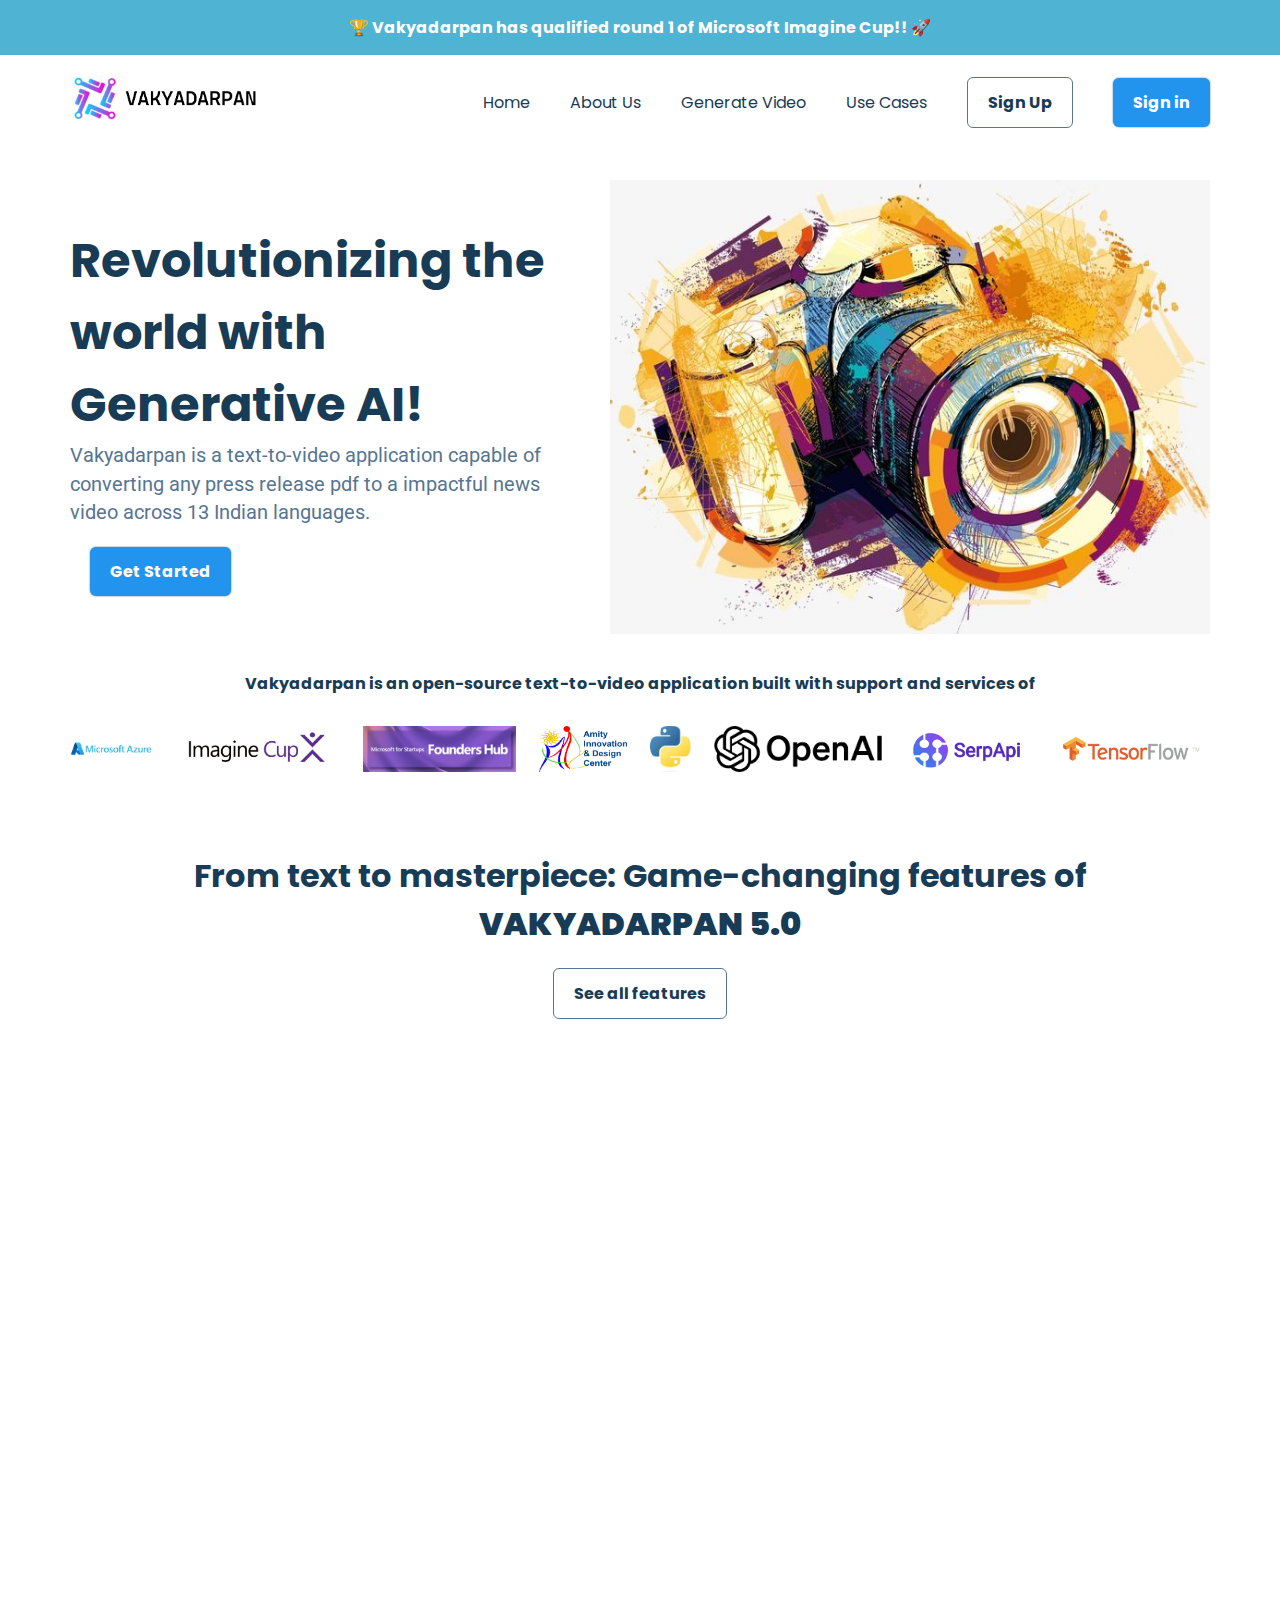
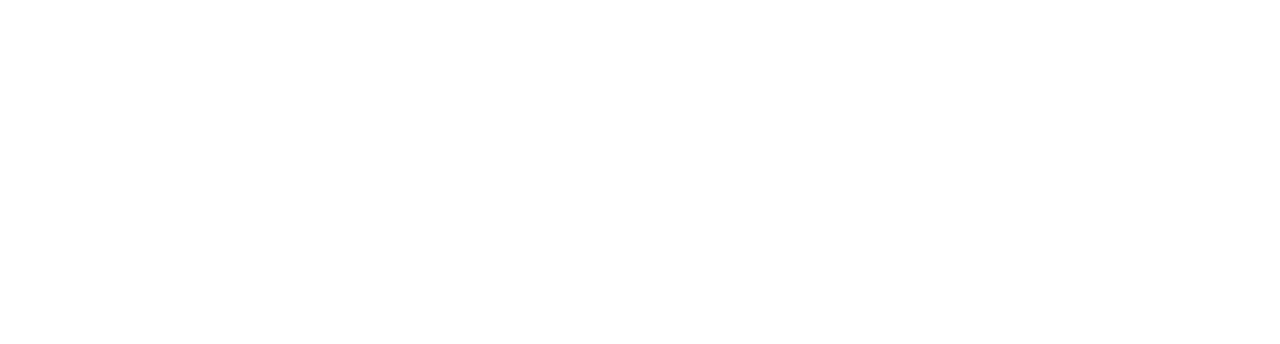
==== templates/index.html @ 8705ab8c "first-commit" ====
<!DOCTYPE html>
<html lang="en">
<head>
    <meta charset="UTF-8">
    <meta name="viewport" content="width=device-width, initial-scale=1.0">
    <title>Vakyadarpan</title>
    <link rel = "stylesheet" href = "/static/styles.css">
</head>
<body>
    <!-- TOP BANNER -->
    <div class="top-banner">
        <div class="container">
            <div class="small-bold-text banner-text">🏆 Vakyadarpan has qualified round 1 of Microsoft Imagine Cup!! 🚀</div>
        </div>
    </div>
    <!-- NAVIGATION BAR-->
    <nav>
        <div class="container main-nav flex">
            <a href = "#" class = "company-logo">
                <img src = "/static/assets/anukriti-logo.png" alt = "company-logo">
            </a>
            <div class="nav-links">
                <ul class = "flex">
                    <li><a href="#" class = "hover-link">Home</a></li>
                    <li><a href="#" class = "hover-link">About Us</a></li>
                    <li><a href="/templates/generate-video-page.html" class = "hover-link">Generate Video</a></li>
                    <li><a href="#" class = "hover-link">Use Cases</a></li>
                    <li><a href="#" class = "hover-link secondary-button">Sign Up</a></li>
                    <li><a href="#" class = "hover-link primary-button">Sign in</a></li>
                </ul>
            </div>
        </div>
    </nav> 
    <!-- HERO SECTION-->
    <header>
        <div class="container header-section flex">
            <div class="header-left">
                <h1>Revolutionizing the world with Generative AI!</h1>
                <p>Vakyadarpan is a text-to-video application capable of converting any press release pdf to a impactful news video across 13 Indian languages.</p>
                <a href = "#" class = "primary-button get-started-button">Get Started</a>
            </div>
            <div class="header-right">
                <img src = "/static/assets/img05.jpg" alt= "hero image">
            </div>
        </div>
    </header>
    <!-- COMPANIES SECTION-->
    <section class="companies-section">
        <div class="container">
            <div class="small-bold-text companies-header">Vakyadarpan is an open-source text-to-video application built with support and services of</div>
            <div class="logos flex">
                <img class ="logo" src="/static/assets/Microsoft-Azure-Logo.jpg" alt="">
                <img class ="logo" src="/static/assets/imagine-cup-logo.jpg" alt="">
                <img class ="logo" src="/static/assets/founders-hub-logo.jpg" alt="">
                <img class ="logo" src="/static/assets/aidc-logo.png" alt="">
                <img class ="logo" src="/static/assets/python logo.jpg" alt="">
                <img class ="logo" src="/static/assets/openai-logo.png" alt="">
                <img class ="logo" src="/static/assets/serp-api logo.png" alt="">
                <img class ="logo" src="/static/assets/tensorflow-logo.png" alt="">
            </div>
        </div>
    </section>
    <!-- FEATURES SECTION-->
    <section class="features-section">
        <div class="container">
            <div class="features-header">
                <h2 class = "features-heading-text">From text to masterpiece: Game-changing features of <b>VAKYADARPAN 5.0</b></h2>
                <a href="" class = "secondary-button">See all features <i class="fa-solid fa-right-long"></i></a>
            </div>
            <div class="features-area flex">
                <div class="features-card">
                    <img src="" alt="">
                </div>
            </div>
        </div>
    </section>
    <section class="big-feature-section"></section>
    <section class="big-feature-section"></section>
    <section class="big-feature-section"></section>
    <section class = "examples-section"></section>
    <section class = "cta-section"></section>
    <footer></footer>
    <div class="sub-footer"></div>
    <div class="spacer" style = "height:100vh;"></div>
    <script src="https://kit.fontawesome.com/ce4baceeeb.js" crossorigin="anonymous"></script>
</body>
</html>
---- static/styles.css ----
/* styles.css */
@import url('https://fonts.googleapis.com/css2?family=Poppins:wght@400;700&family=Roboto:wght@400;700&display=swap');

/* RESETS*/
* {
    margin: 0;
    padding: 0;
    box-sizing: border-box;
}
:root{
    --primary-text-color: #183b56;
    --secondary-text-color: #577592;
    --accent-color: #2294ed;
    --accent-color-dark:#1d69a3;
    --padding-inline-section:20px;
}
body{
    font-family: 'Poppins', sans-serif;
    color:var(--primary-text-color);
}
h1{
    font-size: 3rem;
}
h2{
    font-size: 2rem;
}
h3{
    font-size: 1.5rem;
}
p{
    font-family: 'Roboto',sans-serif;
    font-size:1.25rem;
    color:var(--secondary-text-color);
    line-height: 1.8rem;
}
a{
    text-decoration: none;
    display: inline-block;
}
ul{
    list-style: none;
}

/* UTILITY CLASSES*/
.small-bold-text {
    font-size: 1rem;
    font-weight: 700;
}
.container{
    max-width: 1180px;
    margin: auto;
    padding-inline: var(--padding-inline-section);
}
.flex{
    display: flex;
    align-items: center;
}
.hover-link{
    color:var(--primary-text-color);
    transition: 0.2s ease-out;
}
.hover-link:hover{
    color:var(--accent-color);
}
.primary-button{
    background-color:var(--accent-color);
    border-radius: 6px;
    font-weight: 700;
    color:white !important;
    padding: 12px 20px;
    box-shadow: 0 0 2px var(--secondary-text-color);
    transition: 0.2s ease-out;
}
.primary-button:hover{
    background-color: var(--accent-color-dark);
}
.secondary-button{
    border:0.5px solid var(--secondary-text-color);
    border-radius: 6px;
    font-weight: 700;
    color:var(--primary-text-color) !important;
    padding: 12px 20px;
    transition: 0.2s ease-out;
}
.secondary-button:hover{
    border-color: var(--accent-color);
    color: var(--accent-color) !important;
}
 /* TOP BANNER*/
.banner-text{
    color: white;
    padding: 15px 30px;
    text-align: center;
}
.top-banner{
    background-color: #4fb3d4;

}
/*Nav*/
.main-nav{
    margin-top: 20px;
    justify-content: space-between;
}
.company-logo img{
    width: 200px;
}
.nav-links{
    flex-basis :730px;
}
.nav-links ul{
    justify-content: end;
    gap: 40px;
}
/* Header Section*/
header{
    padding: 50px var(--padding-inline-section) 0;
}
.header-section{
    justify-content: center;
    gap:50px;
}
.header-left{
    max-width: 40vw;
}
.header-left h1{
    margin-top:20px;
}
.get-started-button{
    margin:20px;
}
.header-right img{
    width: 600px;
}
/* COMPANIES SECTION*/
.companies-header{
    text-align: center;
    margin-block: 30px;
    color:var(--primary-text-color);
}
.logo{
    height: 46px;
    gap: 40px;
}
.logos{
    justify-content: space-between;
    flex-wrap: wrap;
}
/*Features header*/
.features-section{
    padding: 80px var(--padding-inline-section) 0;
}
.features-header{
    text-align: center;
}
.features-heading-text{
    margin-bottom: 20px;
}
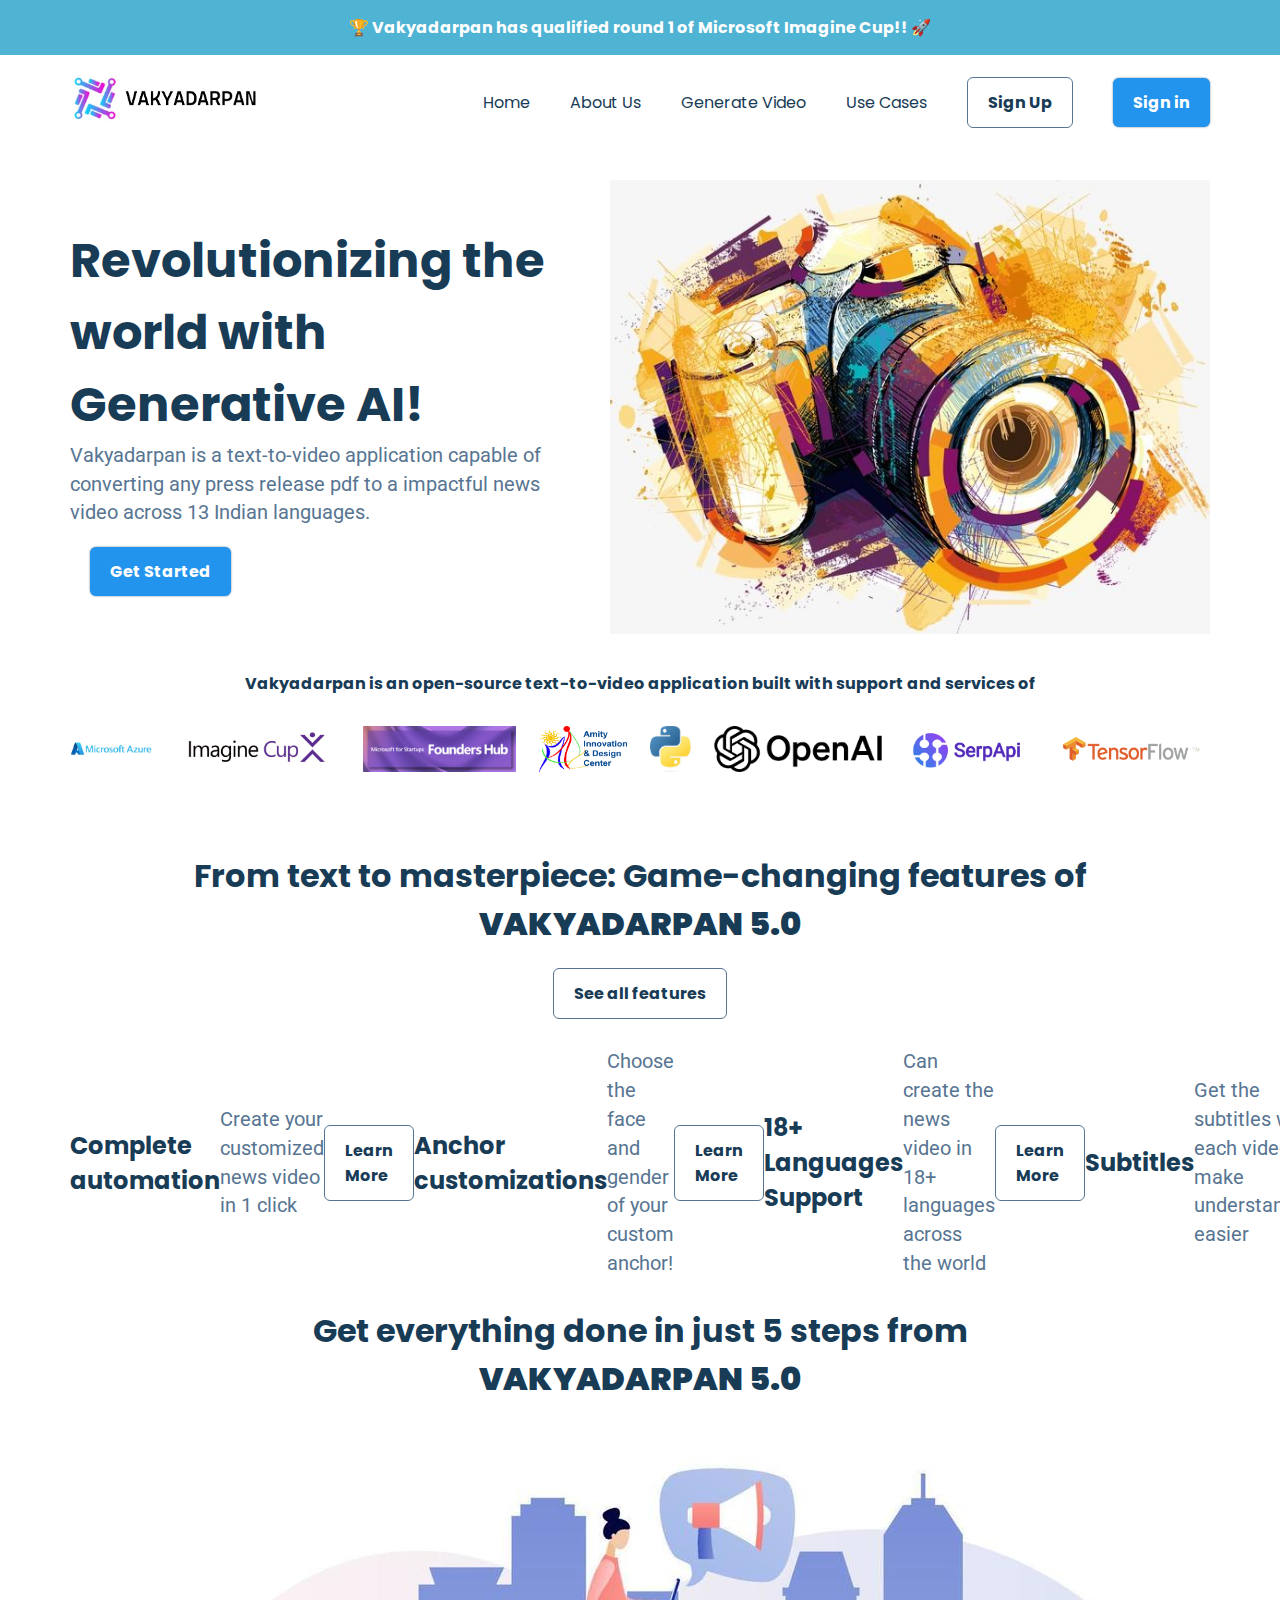
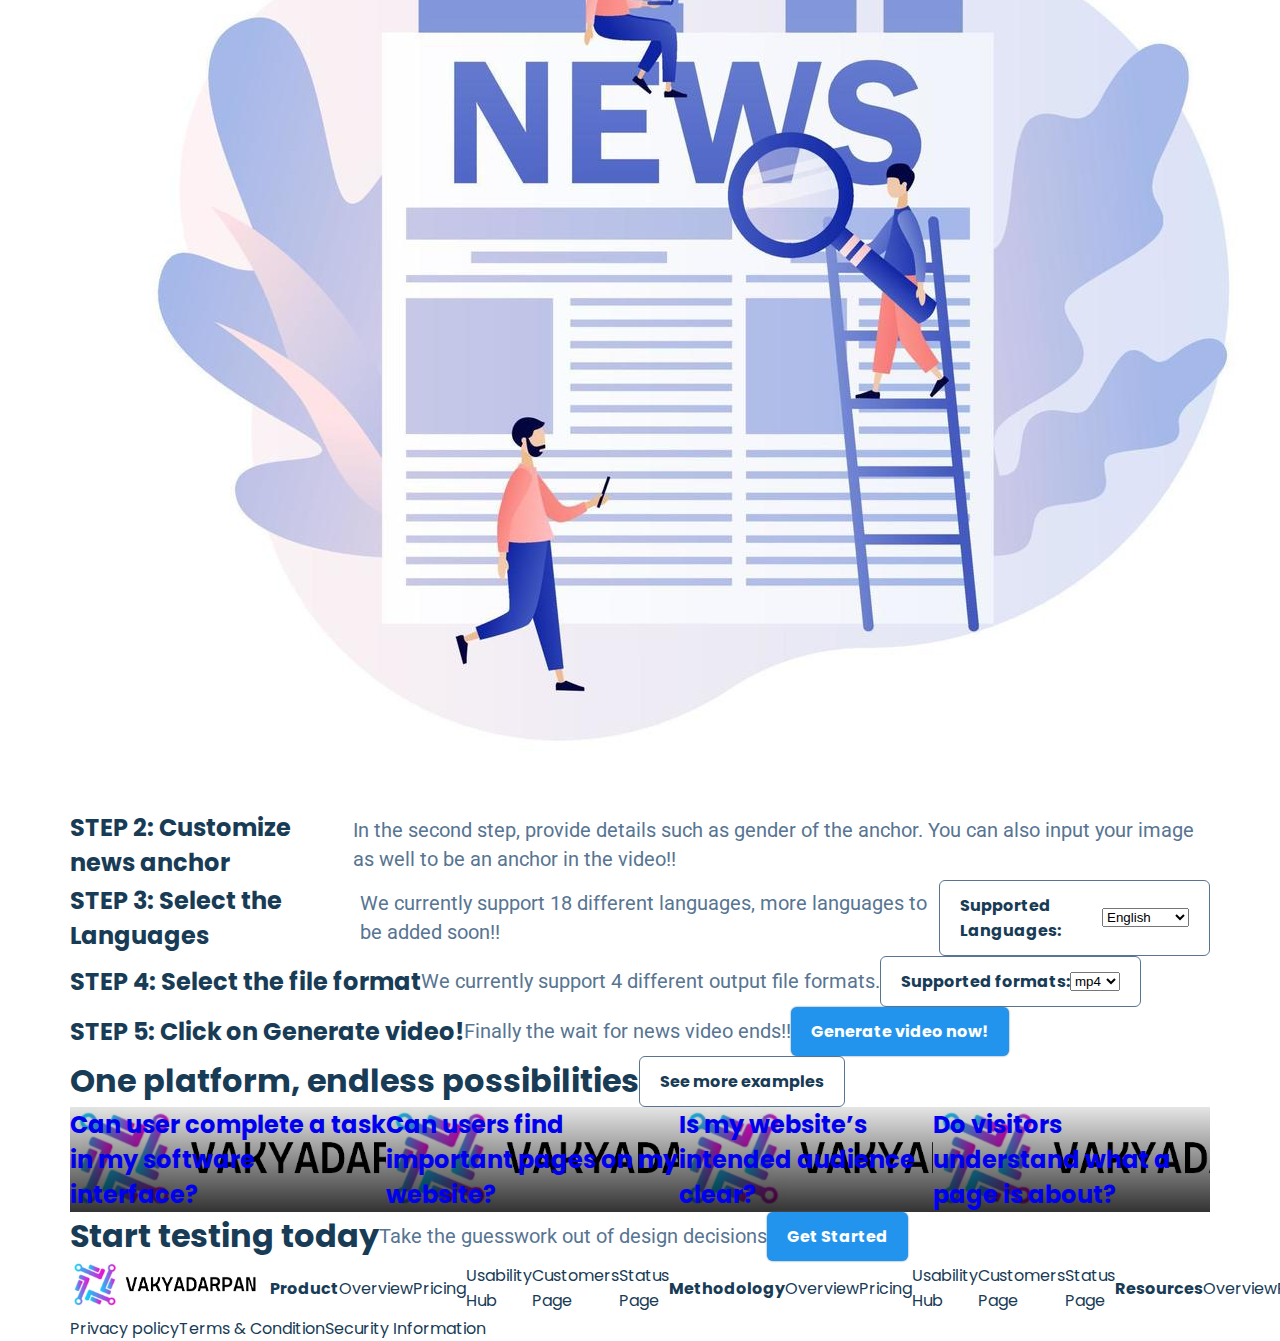
==== commit 6a0f6f14: "login page" ====
--- a/templates/index.html
+++ b/templates/index.html
@@ -21,11 +21,11 @@
             </a>
             <div class="nav-links">
                 <ul class = "flex">
-                    <li><a href="#" class = "hover-link">Home</a></li>
-                    <li><a href="#" class = "hover-link">About Us</a></li>
+                    <li><a href="/templates/index.html" class = "hover-link">Home</a></li>
+                    <li><a href="/templates/aboutus.html" class = "hover-link">About Us</a></li>
                     <li><a href="/templates/generate-video-page.html" class = "hover-link">Generate Video</a></li>
                     <li><a href="#" class = "hover-link">Use Cases</a></li>
-                    <li><a href="#" class = "hover-link secondary-button">Sign Up</a></li>
+                    <li><a href="/templates/loginpage.html" class = "hover-link secondary-button">Sign Up</a></li>
                     <li><a href="#" class = "hover-link primary-button">Sign in</a></li>
                 </ul>
             </div>
@@ -65,23 +65,223 @@
         <div class="container">
             <div class="features-header">
                 <h2 class = "features-heading-text">From text to masterpiece: Game-changing features of <b>VAKYADARPAN 5.0</b></h2>
-                <a href="" class = "secondary-button">See all features <i class="fa-solid fa-right-long"></i></a>
+                <a href="#" class = "secondary-button">See all features <i class="fa-solid fa-right-long"></i></a>
             </div>
             <div class="features-area flex">
-                <div class="features-card">
-                    <img src="" alt="">
-                </div>
-            </div>
-        </div>
-    </section>
-    <section class="big-feature-section"></section>
-    <section class="big-feature-section"></section>
-    <section class="big-feature-section"></section>
-    <section class = "examples-section"></section>
-    <section class = "cta-section"></section>
-    <footer></footer>
-    <div class="sub-footer"></div>
-    <div class="spacer" style = "height:100vh;"></div>
+                <div class="features-card flex">
+                    <img  class = "svg-format" src="/static/assets/pointer.svg" alt="">
+                    <h3>Complete automation</h3>
+                    <p>Create your customized news video in 1 click</p>
+                    <a href="#" class = "secondary-button">Learn More <i class="fa-solid fa-right-long"></i></a>
+                </div>
+                <div class="features-card flex">
+                    <img  class = "svg-format" src="/static/assets/news-reporter.svg" alt="">
+                    <h3>Anchor customizations</h3>
+                    <p>Choose the face and gender of your custom anchor!</p>
+                    <a href="#" class = "secondary-button">Learn More <i class="fa-solid fa-right-long"></i></a>
+                </div>
+                <div class="features-card flex">
+                    <img  class = "svg-format" src="/static/assets/globe.svg" alt="">
+                    <h3>18+ Languages Support</h3>
+                    <p>Can create the news video in 18+ languages across the world</p>
+                    <a href="#" class = "secondary-button">Learn More <i class="fa-solid fa-right-long"></i></a>
+                </div>
+                <div class="features-card flex">
+                    <img  class = "svg-format" src="/static/assets/subtitles.svg" alt="">
+                    <h3>Subtitles</h3>
+                    <p>Get the subtitles with each video to make understanding easier</p>
+                    <a href="#" class = "secondary-button">Learn More <i class="fa-solid fa-right-long"></i></a>
+                </div>
+                <div class="features-card flex">
+                    <img  class = "svg-format" src="/static/assets/link-circle.svg" alt="">
+                    <h3>One App, all set!</h3>
+                    <p>Create,store, manage and share projects from a single website</p>
+                    <a href="#" class = "secondary-button">Learn More <i class="fa-solid fa-right-long"></i></a>
+                </div>
+                <div class="features-card flex">
+                    <img  class = "svg-format" src="/static/assets/file-format.svg" alt="">
+                    <h3>File formats</h3>
+                    <p>We support video creation in mp4. mov, wmv and avi file formats</p>
+                    <a href="#" class = "secondary-button">Learn More <i class="fa-solid fa-right-long"></i></a>
+                </div>
+            </div>
+        </div>
+    </section>
+    <!-- BIG FEATURE SECTION-->
+    <section class="big-feature-section">
+        <div class="container">
+            <div class="features-header">
+                <h2 class = "features-heading-text">Get everything done in just 5 steps from <br><b>VAKYADARPAN 5.0</b></h2>
+            </div>
+        </div>
+        <div class="container flex big-feature-container">
+            <div class="feature-img">
+                <img src="/static/assets/img04.jpg" alt="">
+            </div>
+            <div class="feature-desc flex">
+                <h3>STEP 1: Upload the pdf</h3>
+                <p>In step 1, click on upload PDF button and select the pdf. Hit Enter and you are done with step 1!</p>
+                <a href="https://pib.gov.in/allRel.aspx" class = "secondary-button">Press release examples <i class="fa-solid fa-right-long"></i></a>
+            </div>
+        </div>
+        <div class="container flex big-feature-container">
+            <div class="feature-desc flex">
+                <h3>STEP 2: Customize news anchor</h3>
+                <p>In the second step, provide details such as gender of the anchor. You can also input your image as well to be an anchor in the video!!</p>
+            </div>
+            <div class="feature-img2">
+                <img src="/static/assets/news-anchor-image.jpg" alt="">
+            </div>
+        </div>
+        <div class="container flex big-feature-container">
+            <div class="feature-img2">
+                <img src="/static/assets/translation.png" alt="">
+            </div>
+            <div class="feature-desc flex">
+                <h3>STEP 3: Select the Languages</h3>
+                <p>We currently support 18 different languages, more languages to be added soon!!</p>
+                <div class="secondary-button flex">
+                    <label>Supported Languages: </label>
+                        <select name="dog-names" id="dog-names"> 
+                            <option>English</option> 
+                            <option>French</option> 
+                            <option>Spanish</option> 
+                            <option>German</option>
+                            <option>Russian</option>
+                            <option>Hindi</option>
+                            <option>Bengali</option>
+                            <option>Tamil</option>
+                            <option>Telugu</option>
+                            <option>Marathi</option>
+                            <option>Kannada</option>
+                            <option>Gujarati</option>
+                            <option>Malayalam</option>
+                            <option>Udia</option>
+                            <option>Punjabi</option>
+                            <option>Assamese</option>
+                            <option>Urdu</option>
+                            <option>Manipuri</option>
+                        </select>
+                </div>
+            </div>
+        </div>
+        <div class="container flex big-feature-container">
+            <div class="feature-desc2 flex">
+                <h3>STEP 4: Select the file format</h3>
+                <p>We currently support 4 different output file formats.</p>
+                <div class="secondary-button flex">
+                    <label>Supported formats: </label>
+                        <select name="dog-names" id="dog-names"> 
+                            <option>mp4</option> 
+                            <option>mov</option> 
+                            <option>avi</option> 
+                            <option>wmv</option>
+                        </select>
+                </div>
+            </div>
+            <div class="feature-img2">
+                <img src="/static/assets/video.png" alt="">
+            </div>
+        </div>
+        <div class="container flex big-feature-container">
+            <div class="feature-img3">
+                <img src="/static/assets/pointer.svg" alt="">
+            </div>
+            <div class="feature-desc3 flex">
+                <h3>STEP 5: Click on Generate video!</h3>
+                <p>Finally the wait for news video ends!!</p>
+                <a href="/templates/generate-video-page.html" class = "primary-button">Generate video now! <i class="fa-solid fa-right-long"></i></a>
+            </div>
+        </div>
+    </section>
+    <!-- examples section -->
+
+    <section class="examples-section">
+        <div class="container">
+            <div class="examples-header flex">
+                <h2 class="examples-heading-text">One platform, endless possibilities</h2>
+                <a href="#" class="secondary-button">See more examples <i class="fa-solid fa-right-long"></i></a>
+            </div>
+            <div class="examples-area flex">
+                <a href="#" class="examples-card"style="background: linear-gradient(rgb(0, 0, 0, 0.1), rgb(0, 0, 0, 0.8)), url(/static/assets/anukriti-logo.png); background-size: cover;">
+                    <h3 class="card-text">Can user complete a task in my software interface?</h3>
+                </a>
+                <a class="examples-card" href="#" style="background: linear-gradient(rgb(0, 0, 0, 0.1), rgb(0, 0, 0, 0.8)), url(/static/assets/anukriti-logo.png); background-size: cover;">
+                    <h3 class="card-text">Can users find important pages on my website?</h3>
+                </a>
+                <a class="examples-card" href="#"style="background: linear-gradient(rgb(0, 0, 0, 0.1), rgb(0, 0, 0, 0.8)), url(/static/assets/anukriti-logo.png); background-size: cover;">
+                    <h3 class="card-text">Is my website’s intended audience clear? </h3>
+                </a>
+                <a class="examples-card" href="#"style="background: linear-gradient(rgb(0, 0, 0, 0.1), rgb(0, 0, 0, 0.8)), url(/static/assets/anukriti-logo.png); background-size: cover;">
+                    <h3 class="card-text">Do visitors understand what a page is about?</h3>
+                </a>
+            </div>
+        </div>
+    </section>
+
+    <!-- cta section -->
+
+    <section class="cta-section">
+        <div class="container flex cta-section-container">
+            <h2>Start testing today</h2>
+            <p>Take the guesswork out of design decisions</p>
+            <a href="#" class="primary-button">Get Started</a>
+        </div>
+    </section>
+
+    <!-- footer -->
+
+    <footer>
+        <div class="container flex footer-container">
+            <a href="#" class="company-logo">
+                <img src="/static/assets/anukriti-logo.png" alt="company logo">
+            </a>
+            <div class="link-column flex">
+                <h4>Product</h4>
+                <a href="#" class="hover-link">Overview</a>
+                <a href="#" class="hover-link">Pricing</a>
+                <a href="#" class="hover-link">Usability Hub</a>
+                <a href="#" class="hover-link">Customers Page</a>
+                <a href="#" class="hover-link">Status Page</a>
+            </div>
+            <div class="link-column flex">
+                <h4>Methodology</h4>
+                <a href="#" class="hover-link">Overview</a>
+                <a href="#" class="hover-link">Pricing</a>
+                <a href="#" class="hover-link">Usability Hub</a>
+                <a href="#" class="hover-link">Customers Page</a>
+                <a href="#" class="hover-link">Status Page</a>
+            </div>
+            <div class="link-column flex">
+                <h4>Resources</h4>
+                <a href="#" class="hover-link">Overview</a>
+                <a href="#" class="hover-link">Pricing</a>
+                <a href="#" class="hover-link">Usability Hub</a>
+                <a href="#" class="hover-link">Customers Page</a>
+                <a href="#" class="hover-link">Status Page</a>
+            </div>
+        </div>
+    </footer>
+
+    <!-- subfooter -->
+
+    <div class="subfooter">
+        <div class="container flex subfooter-container">
+            <a class="hover-link" href="#">Privacy policy</a>
+            <a class="hover-link" href="#">Terms & Condition</a>
+            <a class="hover-link" href="#">Security Information</a>
+            <a class="hover-link" href="#"><i class="fa-brands fa-facebook"></i></a>
+            <a class="hover-link" href="#"><i class="fa-brands fa-twitter"></i></a>
+        </div>
+    </div>
+    <script>
+        const toggleButton = document.getElementById('nav-toggle');
+        const navLinks = document.getElementById('nav-links');
+
+        toggleButton.addEventListener('click', () => {
+            navLinks.classList.toggle('active');
+        })
+    </script>
     <script src="https://kit.fontawesome.com/ce4baceeeb.js" crossorigin="anonymous"></script>
 </body>
 </html>